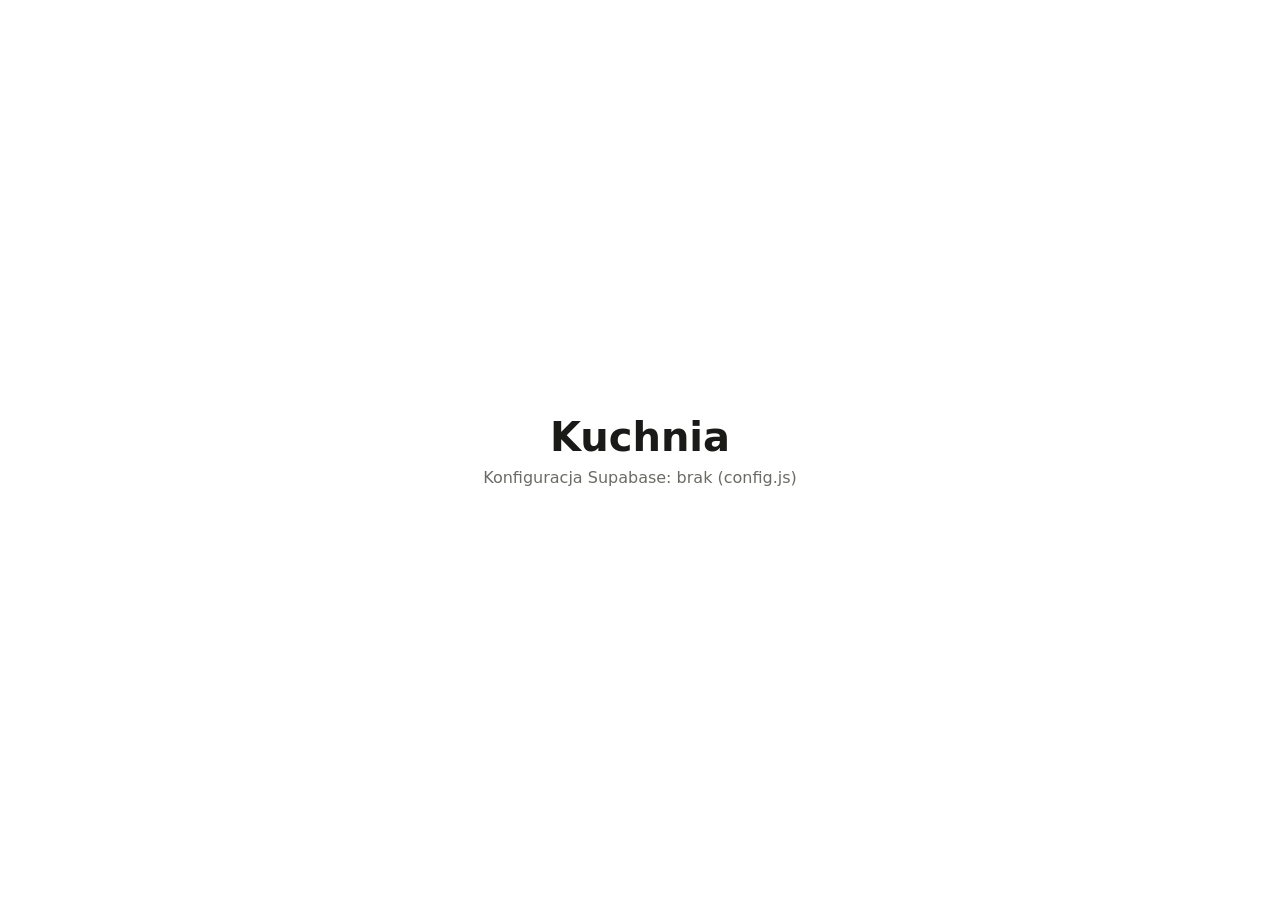
==== index.html @ d5078655 "M0: project setup, docs and GitHub Pages workflow Add the product, tech, design and plan docs, tools" ====
<!doctype html>
<html lang="pl">
<head>
  <meta charset="utf-8">
  <meta name="viewport" content="width=device-width, initial-scale=1">
  <title>Kuchnia</title>
  <style>
    :root { color-scheme: light dark; --bg: #FFFFFF; --fg: #1a1a18; --muted: #6b6b66; }
    @media (prefers-color-scheme: dark) {
      :root { --bg: #121211; --fg: #f2f2ef; --muted: #9a9a94; }
    }
    body {
      margin: 0; min-height: 100vh; display: grid; place-content: center; text-align: center;
      background: var(--bg); color: var(--fg);
      font-family: "Instrument Sans", system-ui, -apple-system, "Segoe UI", sans-serif;
    }
    h1 { margin: 0 0 .5rem; font-size: 2.5rem; font-weight: 600; }
    p { margin: 0; color: var(--muted); }
  </style>
</head>
<body>
  <main>
    <h1>Kuchnia</h1>
    <p id="status">Sprawdzam konfigurację…</p>
  </main>
  <script src="config.js"></script>
  <script>
    (function () {
      var el = document.getElementById("status");
      var cfg = window.APP_CONFIG;
      if (cfg && cfg.url) {
        var host = "";
        try { host = new URL(cfg.url).host; } catch (e) { host = "(nieprawidłowy adres)"; }
        el.textContent = "Konfiguracja Supabase: jest (" + host + ")";
      } else {
        el.textContent = "Konfiguracja Supabase: brak (config.js)";
      }
    })();
  </script>
</body>
</html>
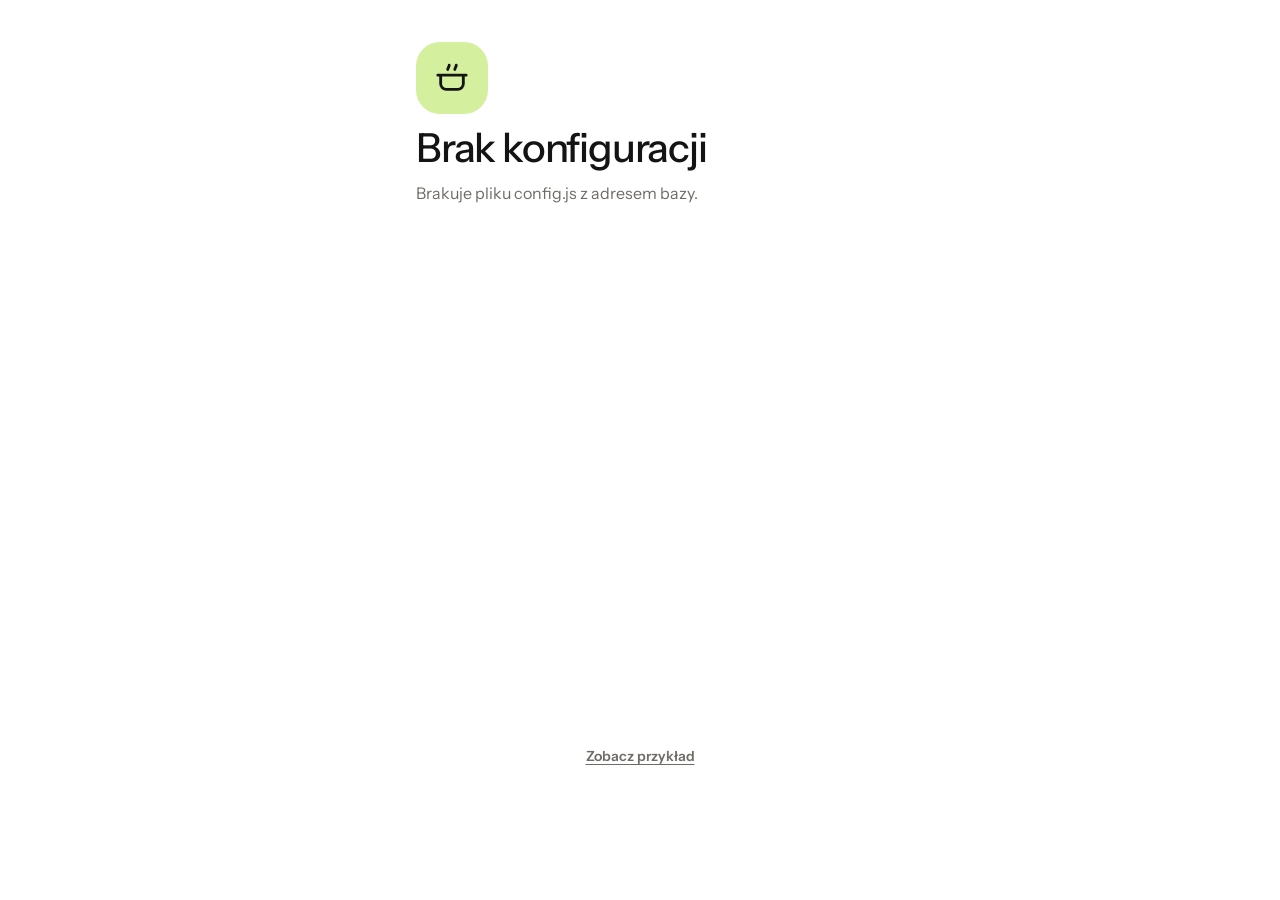
==== commit 8663c55c: "M2: app shell, auth, household, settings, demo and PWA - styles.css with the A "Leaflet" tokens (Mat" ====
--- a/index.html
+++ b/index.html
@@ -2,40 +2,39 @@
 <html lang="pl">
 <head>
   <meta charset="utf-8">
-  <meta name="viewport" content="width=device-width, initial-scale=1">
+  <meta name="viewport" content="width=device-width, initial-scale=1, viewport-fit=cover">
   <title>Kuchnia</title>
-  <style>
-    :root { color-scheme: light dark; --bg: #FFFFFF; --fg: #1a1a18; --muted: #6b6b66; }
-    @media (prefers-color-scheme: dark) {
-      :root { --bg: #121211; --fg: #f2f2ef; --muted: #9a9a94; }
-    }
-    body {
-      margin: 0; min-height: 100vh; display: grid; place-content: center; text-align: center;
-      background: var(--bg); color: var(--fg);
-      font-family: "Instrument Sans", system-ui, -apple-system, "Segoe UI", sans-serif;
-    }
-    h1 { margin: 0 0 .5rem; font-size: 2.5rem; font-weight: 600; }
-    p { margin: 0; color: var(--muted); }
-  </style>
+  <meta name="description" content="Lista zakupów, spiżarnia i przepisy. Wspólne, na dwóch telefonach.">
+  <meta name="theme-color" content="#FFFFFF" media="(prefers-color-scheme: light)">
+  <meta name="theme-color" content="#121211" media="(prefers-color-scheme: dark)">
+  <meta name="apple-mobile-web-app-capable" content="yes">
+  <meta name="mobile-web-app-capable" content="yes">
+  <meta name="apple-mobile-web-app-status-bar-style" content="default">
+  <meta name="apple-mobile-web-app-title" content="Kuchnia">
+  <link rel="manifest" href="manifest.webmanifest">
+  <link rel="icon" href="icons/icon.svg" type="image/svg+xml">
+  <link rel="apple-touch-icon" href="icons/apple-touch-icon.png">
+  <link rel="preconnect" href="https://fonts.googleapis.com">
+  <link rel="preconnect" href="https://fonts.gstatic.com" crossorigin>
+  <link rel="stylesheet" href="https://fonts.googleapis.com/css2?family=Instrument+Sans:wght@400;500;600;700&display=swap">
+  <link rel="stylesheet" href="styles.css">
+  <script>
+    // Per-device theme and the last known household accent before first paint (no flash).
+    try {
+      var th = localStorage.getItem("kitchen.theme"), ac = localStorage.getItem("kitchen.accent");
+      if (th === "light" || th === "dark") document.documentElement.dataset.theme = th;
+      if (ac) document.documentElement.dataset.accent = ac;
+    } catch (e) {}
+  </script>
+  <script type="module" src="app.js"></script>
 </head>
 <body>
-  <main>
-    <h1>Kuchnia</h1>
-    <p id="status">Sprawdzam konfigurację…</p>
+  <div id="gate" hidden></div>
+  <main id="app" class="app">
+    <div id="banner"></div>
+    <div id="view" class="view"><div class="boot" aria-busy="true"></div></div>
   </main>
-  <script src="config.js"></script>
-  <script>
-    (function () {
-      var el = document.getElementById("status");
-      var cfg = window.APP_CONFIG;
-      if (cfg && cfg.url) {
-        var host = "";
-        try { host = new URL(cfg.url).host; } catch (e) { host = "(nieprawidłowy adres)"; }
-        el.textContent = "Konfiguracja Supabase: jest (" + host + ")";
-      } else {
-        el.textContent = "Konfiguracja Supabase: brak (config.js)";
-      }
-    })();
-  </script>
+  <div id="tabbar" class="tabbar"></div>
+  <div id="toast" class="toast" role="status" aria-live="polite" hidden></div>
 </body>
 </html>
--- a/styles.css
+++ b/styles.css
@@ -0,0 +1,276 @@
+/* kitchen — direction A "Leaflet" (DESIGN.md, TECH-GUIDELINES §10).
+   One phone column, soft 24px cards without borders or shadows, ink pills for actions, a dark
+   floating tab bar and one household accent (Matcha by default) that means only
+   "selected / done / primary". Colors only via the tokens below. */
+
+/* ---------------------------------------------------------------- tokens */
+:root{
+  --accent:#D4F09F;            /* Matcha (light); per-household swatch via [data-accent] */
+  --matcha:#D4F09F;
+  --on-accent:#141414;         /* text on the accent, whatever accent is picked */
+  --bg:#FFFFFF; --bg2:#FFFFFF; --soft:#F4F3EF; --ink:#141414; --on-ink:#FFFFFF;
+  --muted:#6E6C65;             /* 4.6:1 on --soft (Leaflet's #77756E was 4.1:1) */
+  --line:#E9E7E1; --faint:#C9C7C0; --ic:#FFFFFF; --bar:#141414; --danger:#C8323A;
+  --warn-dot:#E0662E;          /* "Zużyj wkrótce" marker; never the accent */
+  --scrim:rgba(10,10,10,.45);
+  --f-sans:"Instrument Sans",system-ui,-apple-system,"Segoe UI",Roboto,sans-serif;
+  --ease-out:cubic-bezier(.2,.8,.2,1);
+  --ease-spring:cubic-bezier(.3,1.6,.5,1);
+  --tabbar-h:62px;
+  color-scheme:light;
+}
+@media (prefers-color-scheme: dark){
+  :root:not([data-theme="light"]){
+    --accent:#B5DC6E; --matcha:#B5DC6E; --bg:#121211; --bg2:#1C1B19; --soft:#22211E; --ink:#F2F0EA; --on-ink:#141414;
+    --muted:#A6A39B; --line:#34332F; --faint:#5C5A55; --ic:#33322E; --bar:#2A2926; --danger:#FF8A8A;
+    color-scheme:dark;
+  }
+}
+:root[data-theme="dark"]{
+  --accent:#B5DC6E; --matcha:#B5DC6E; --bg:#121211; --bg2:#1C1B19; --soft:#22211E; --ink:#F2F0EA; --on-ink:#141414;
+  --muted:#A6A39B; --line:#34332F; --faint:#5C5A55; --ic:#33322E; --bar:#2A2926; --danger:#FF8A8A;
+  color-scheme:dark;
+}
+/* Accent swatches (household_settings.accent). Matcha keeps its per-theme value from above. */
+:root[data-accent="tomato"]{--accent:#FF8A65}
+:root[data-accent="apricot"]{--accent:#FFB86B}
+:root[data-accent="lavender"]{--accent:#B4A5FF}
+:root[data-accent="mint"]{--accent:#7EDCC0}
+:root[data-accent="sunflower"]{--accent:#FFD84D}
+
+/* ---------------------------------------------------------------- base */
+*{box-sizing:border-box}
+[hidden]{display:none!important}
+html,body{margin:0;background:var(--bg);color:var(--ink)}
+body{font-family:var(--f-sans);font-size:16px;line-height:1.35;-webkit-tap-highlight-color:transparent;overscroll-behavior-y:none;-webkit-text-size-adjust:100%;min-height:100svh}
+body::before{content:"";position:fixed;inset:0 0 auto;height:env(safe-area-inset-top,0px);z-index:10;background:var(--bg)}
+button,input,select,textarea{font:inherit;color:inherit}
+button{cursor:pointer;-webkit-user-select:none;user-select:none}
+button:disabled{cursor:default}
+:focus-visible{outline:2.5px solid var(--ink);outline-offset:2px}
+svg{width:20px;height:20px;fill:none;stroke:currentColor;stroke-width:2;stroke-linecap:round;stroke-linejoin:round;flex:none}
+.num{font-variant-numeric:tabular-nums}
+.sr{position:absolute;width:1px;height:1px;overflow:hidden;clip:rect(0 0 0 0);white-space:nowrap}
+
+/* ---------------------------------------------------------------- layout */
+.app{max-width:480px;margin:0 auto;padding-left:max(16px,env(safe-area-inset-left,0px));padding-right:max(16px,env(safe-area-inset-right,0px));padding-top:calc(18px + env(safe-area-inset-top,0px));padding-bottom:calc(110px + env(safe-area-inset-bottom,0px))}
+.view,.stack{display:flex;flex-direction:column;gap:14px}
+.view.enter{animation:enter .32s var(--ease-out)}
+.view.fwd{animation:fwd .42s var(--ease-out)}
+.view.bwd{animation:bwd .42s var(--ease-out)}
+@keyframes enter{from{opacity:0;transform:translateY(10px)}}
+@keyframes fwd{from{opacity:0;transform:translateX(36px)}}
+@keyframes bwd{from{opacity:0;transform:translateX(-36px)}}
+.boot{min-height:60svh;display:grid;place-items:center;color:var(--muted)}
+
+/* ---------------------------------------------------------------- header */
+.headrow{display:flex;align-items:flex-end;justify-content:space-between;gap:10px}
+.headrow .acts{display:flex;gap:8px}
+.eyebrow{font-size:13px;color:var(--muted);font-weight:500;display:flex;align-items:center;gap:8px;font-variant-numeric:tabular-nums}
+.ttl{font-size:34px;line-height:1.04;font-weight:500;letter-spacing:-.025em;margin:2px 0 0;text-wrap:balance}
+@media (max-width:340px){.ttl{font-size:30px}}
+.round{width:44px;height:44px;border-radius:50%;border:0;background:var(--soft);color:var(--ink);display:grid;place-items:center;flex:none;padding:0;transition:transform .15s}
+.round:active{transform:scale(.9)}
+.round:disabled{opacity:.3}
+.round svg{width:20px;height:20px}
+.round svg.x{transform:rotate(45deg)}
+
+/* Offline pill (L4): under the title */
+.pill{align-self:flex-start;display:inline-flex;align-items:center;gap:8px;border-radius:999px;background:var(--soft);color:var(--ink);padding:7px 14px 7px 10px;font-size:13px;font-weight:600}
+.pill svg{width:16px;height:16px;color:var(--muted)}
+.pill span{color:var(--muted);font-weight:500}
+
+/* Demo banner (from 3d-print, in Leaflet's ink pill) */
+.demo{display:flex;align-items:center;gap:10px;background:var(--bar);color:#fff;border-radius:999px;padding:6px 6px 6px 16px;font-size:14px;font-weight:500;margin-bottom:14px}
+.demo span{flex:1;min-width:0}
+.demo button{border:0;background:var(--accent);color:var(--on-accent);border-radius:999px;min-height:36px;padding:0 14px;font-weight:600;flex:none}
+
+/* ---------------------------------------------------------------- fields */
+.tin{display:flex;align-items:center;gap:8px;height:54px;border-radius:999px;background:var(--soft);padding:0 7px 0 20px}
+.tin input{flex:1;min-width:0;border:0;background:transparent;font-size:17px;font-weight:600;color:var(--ink);outline:0;padding:0;height:100%}
+.tin input::placeholder{color:var(--muted);font-weight:500}
+.tin:focus-within{box-shadow:0 0 0 2px var(--ink)}
+.tin .go{width:40px;height:40px;border-radius:50%;background:var(--ink);color:var(--on-ink);display:grid;place-items:center;border:0;padding:0;transition:transform .15s}
+.tin .go:active{transform:scale(.9)}
+.note{display:flex;align-items:center;gap:10px;height:50px;border-radius:999px;background:var(--soft);padding:0 18px;color:var(--muted)}
+.note input{flex:1;min-width:0;border:0;background:transparent;font-size:16px;color:var(--ink);outline:0;padding:0;height:100%}
+.note input::placeholder{color:var(--muted)}
+.note:focus-within{box-shadow:0 0 0 2px var(--ink)}
+.lbl{display:block;font-size:13px;font-weight:600;color:var(--muted);margin:0 0 6px 4px}
+.fld{width:100%;height:52px;border:0;border-radius:999px;background:var(--soft);padding:0 18px;font-size:16px;font-weight:500;color:var(--ink);outline:0}
+.fld::placeholder{color:var(--muted)}
+.fld:focus-visible{outline:none;box-shadow:0 0 0 2px var(--ink)}
+.fld.on-soft{background:var(--bg)}
+.fld.code{text-align:center;font-size:20px;font-weight:600;letter-spacing:.12em;text-transform:uppercase;font-variant-numeric:tabular-nums}
+.fld.code::placeholder{letter-spacing:.12em}
+
+/* ---------------------------------------------------------------- buttons */
+.btn{border:0;border-radius:999px;min-height:46px;padding:0 18px;font-weight:600;font-size:15px;background:var(--soft);color:var(--ink);display:inline-flex;align-items:center;justify-content:center;gap:8px;transition:transform .15s,opacity .2s}
+.btn:active{transform:scale(.97)}
+.btn:disabled{opacity:.5}
+.btn svg{width:18px;height:18px}
+.btn.black{background:var(--ink);color:var(--on-ink)}
+.btn.accent{background:var(--accent);color:var(--on-accent)}
+.btn.danger{background:transparent;color:var(--danger);box-shadow:inset 0 0 0 1.5px var(--danger)}
+.btn.outline{background:transparent;box-shadow:inset 0 0 0 1.5px var(--faint)}
+.btn.wide{width:100%;min-height:54px;font-size:16px}
+.btn.mini{min-height:36px;padding:0 12px;font-size:13px;gap:6px}
+.btn.mini svg{width:15px;height:15px}
+.link{align-self:center;border:0;background:none;padding:0 8px;min-height:44px;font-size:14px;font-weight:600;color:var(--muted);text-decoration:underline;text-underline-offset:3px}
+
+/* ---------------------------------------------------------------- cards (list items) */
+.sechead{display:flex;justify-content:space-between;align-items:center;margin-top:2px;padding:0 4px;gap:8px}
+.sechead h2{font-size:15px;font-weight:600;margin:0;display:flex;align-items:center;gap:8px}
+.sechead span{font-size:13px;color:var(--muted);font-weight:600;font-variant-numeric:tabular-nums;text-align:right}
+.cards{display:flex;flex-direction:column;gap:8px}
+.card{position:relative;overflow:hidden;border:0;width:100%;display:flex;align-items:center;gap:12px;border-radius:24px;padding:8px 12px 8px 8px;min-height:62px;background:var(--soft);color:var(--ink);text-align:left;font-size:17px;font-weight:600;-webkit-touch-callout:none;transition:transform .18s var(--ease-spring),color .25s}
+.card:active{transform:scale(.975)}
+/* Tick fill: the accent grows from the tap point (--x/--y set in JS). */
+.card .fill{position:absolute;inset:0;background:var(--accent);clip-path:circle(0% at var(--x,90%) var(--y,50%));transition:clip-path .5s cubic-bezier(.3,.7,.2,1)}
+.card>*:not(.fill){position:relative}
+.card[aria-pressed="true"]{color:var(--on-accent)}
+.card[aria-pressed="true"] .fill{clip-path:circle(150% at var(--x,90%) var(--y,50%))}
+.card .ic{width:44px;height:44px;border-radius:50%;background:var(--ic);display:grid;place-items:center;flex:none;transition:background .25s,color .25s}
+.card[aria-pressed="true"] .ic{background:#fff;color:#141414}
+.card .nm{flex:1;min-width:0;overflow-wrap:anywhere}
+.mn{display:block;font-size:13px;font-weight:500;color:var(--muted);margin-top:1px}
+.card[aria-pressed="true"] .mn{color:var(--on-accent)}
+.card .ck{width:34px;height:34px;border-radius:50%;border:2px solid var(--faint);display:grid;place-items:center;flex:none;transition:background .2s,border-color .2s}
+.card .ck svg{width:18px;height:18px;stroke-width:2.6;color:#fff;transform:scale(0);transition:transform .35s cubic-bezier(.3,1.8,.5,1)}
+.card[aria-pressed="true"] .ck{background:#141414;border-color:#141414}
+.card[aria-pressed="true"] .ck svg{transform:scale(1)}
+.bought{display:flex;align-items:center;gap:8px;border-radius:24px;border:2px dashed var(--line);padding:6px 6px 6px 16px;min-height:60px;font-weight:600}
+.bought .t{flex:1;display:flex;align-items:center;gap:6px;color:var(--muted)}
+.bought .t b{color:var(--ink);font-variant-numeric:tabular-nums;margin-left:2px}
+.bought .t svg{width:16px;height:16px}
+.empty{background:var(--soft);border-radius:24px;padding:28px 20px;display:flex;flex-direction:column;align-items:center;gap:8px;text-align:center}
+.empty .ic{width:56px;height:56px;border-radius:50%;background:var(--accent);color:var(--on-accent);display:grid;place-items:center}
+.empty b{font-size:19px;font-weight:600}
+.empty span{color:var(--muted);font-size:14px}
+
+/* ---------------------------------------------------------------- chips, segmented control */
+.chips{display:flex;gap:6px;overflow-x:auto;margin:0 -16px;padding:0 16px;scrollbar-width:none}
+.chips::-webkit-scrollbar{display:none}
+.chip{display:inline-flex;align-items:center;gap:6px;border:0;border-radius:999px;min-height:40px;padding:0 14px;font-size:14px;font-weight:600;background:var(--soft);color:var(--ink);white-space:nowrap;flex:none;transition:background .2s,color .2s,transform .15s}
+.chip:active{transform:scale(.95)}
+.chip i{width:28px;height:28px;border-radius:50%;display:grid;place-items:center;background:var(--ic);margin-left:-8px}
+.chip i svg{width:15px;height:15px}
+.chip[aria-pressed="true"]{background:var(--ink);color:var(--on-ink)}
+.seg{display:grid;grid-auto-flow:column;grid-auto-columns:minmax(0,1fr);gap:4px;padding:4px;background:var(--soft);border-radius:999px}
+.seg button{border:0;background:transparent;border-radius:999px;min-height:42px;padding:0 4px;font-weight:600;font-size:14px;color:var(--muted);transition:background .2s,color .2s}
+.seg button[aria-pressed="true"]{background:var(--ink);color:var(--on-ink)}
+.group .seg,.sheet .seg.on-soft{background:var(--bg)}
+
+/* ---------------------------------------------------------------- tiles, grouped rows */
+.tiles{display:grid;grid-template-columns:repeat(2,minmax(0,1fr));gap:8px}
+.tile{border-radius:22px;padding:14px;background:var(--soft);border:0;text-align:left;color:var(--ink)}
+.tile .v{font-size:30px;font-weight:600;letter-spacing:-.02em;line-height:1;font-variant-numeric:tabular-nums}
+.tile .k{font-size:13px;color:var(--muted);font-weight:500;margin-top:6px;display:flex;align-items:center;gap:6px}
+.tile .k i{width:8px;height:8px;border-radius:50%;background:var(--warn-dot);flex:none}
+.tile.acc{background:var(--accent);color:var(--on-accent)}
+.tile.acc .k{color:var(--on-accent)}
+.group{background:var(--soft);border-radius:24px;padding:6px;display:flex;flex-direction:column}
+.rowbtn{width:100%;border:0;background:transparent;border-radius:18px;padding:8px;display:flex;align-items:center;gap:12px;text-align:left;font-weight:600;color:var(--ink);min-height:56px;transition:background .15s}
+button.rowbtn:active{background:var(--bg)}
+.rowbtn .ic{width:40px;height:40px;border-radius:50%;display:grid;place-items:center;background:var(--ic);flex:none;font-weight:700;font-size:15px}
+.rowbtn .ic svg{width:19px;height:19px}
+.rowbtn .nm{flex:1;min-width:0;overflow-wrap:anywhere}
+.rowbtn .sub{display:block;font-size:13px;color:var(--muted);font-weight:500}
+.rowbtn .val{text-align:right;font-variant-numeric:tabular-nums;white-space:nowrap}
+.rowbtn .val small{display:block;font-size:12px;color:var(--muted);font-weight:500}
+.rowbtn .chev{width:16px;height:16px;color:var(--muted)}
+.rowbtn .code{font-size:18px;letter-spacing:.04em;font-variant-numeric:tabular-nums;white-space:nowrap}
+.group .lbl{margin:8px 10px 2px}
+
+/* ---------------------------------------------------------------- recipe cards (R1 grid) */
+.grid{display:grid;grid-template-columns:repeat(2,minmax(0,1fr));gap:8px}
+.rcard{border:0;background:var(--soft);color:var(--ink);border-radius:24px;padding:6px 6px 12px;display:flex;flex-direction:column;gap:8px;text-align:left;transition:transform .18s var(--ease-spring)}
+.rcard:active{transform:scale(.97)}
+.rcard .ph{aspect-ratio:4/3;border-radius:18px;background:var(--accent);color:var(--on-accent);display:grid;place-items:center}
+.rcard .ph svg{width:44px;height:44px;stroke-width:1.5}
+.rcard b{font-size:16px;font-weight:600;padding:0 6px;line-height:1.2}
+.rcard span{font-size:13px;color:var(--muted);font-weight:500;padding:0 6px;font-variant-numeric:tabular-nums}
+
+/* ---------------------------------------------------------------- recipe view (R2) */
+.photo{height:190px;border-radius:26px;background:var(--accent);position:relative;display:grid;place-items:center;color:var(--on-accent);flex:none}
+.photo svg.big{width:96px;height:96px;stroke-width:1.4}
+.photo .round{position:absolute;left:10px;top:10px;background:rgba(255,255,255,.85);color:#141414}
+.ttl.ttl-sm{font-size:30px}
+.ing .rowbtn{min-height:50px;padding:5px 8px}
+.ing .ic.have{background:var(--ink);color:var(--on-ink)}
+.ing .ic.have svg{width:17px;height:17px;stroke-width:2.6}
+.ing .ic.miss{background:transparent;border:2px dashed var(--faint)}
+.ing .nm.hv{font-weight:500}
+
+/* ---------------------------------------------------------------- swatches */
+.swatches{display:grid;grid-template-columns:repeat(6,minmax(0,1fr));gap:10px;padding:8px 10px 10px}
+.swatches button{aspect-ratio:1;max-width:100%;border:0;border-radius:50%;background:var(--c);display:grid;place-items:center;color:#141414;padding:0;transition:transform .2s var(--ease-spring),box-shadow .2s}
+.swatches button:active{transform:scale(.9)}
+.swatches button svg{width:18px;height:18px;stroke-width:2.6;transform:scale(0);transition:transform .3s cubic-bezier(.3,1.8,.5,1)}
+.swatches button[aria-pressed="true"]{box-shadow:0 0 0 3px var(--soft),0 0 0 5px var(--ink)}
+.swatches button[aria-pressed="true"] svg{transform:scale(1)}
+
+/* ---------------------------------------------------------------- tab bar */
+.tabbar{position:fixed;left:0;right:0;bottom:0;z-index:8;padding:0 16px calc(16px + env(safe-area-inset-bottom,0px));pointer-events:none;transition:transform .28s var(--ease-out),opacity .2s}
+.tabbar nav{pointer-events:auto;width:270px;max-width:100%;margin:0 auto;background:var(--bar);border-radius:999px;padding:7px;display:grid;grid-auto-flow:column;grid-auto-columns:minmax(0,1fr);gap:4px}
+.tabbar button{border:0;background:transparent;color:#fff;height:48px;border-radius:999px;display:grid;place-items:center;padding:0;transition:background .25s,color .25s,transform .15s}
+.tabbar button:active{transform:scale(.9)}
+.tabbar button svg{width:22px;height:22px}
+.tabbar button[aria-current="page"]{background:var(--accent);color:var(--on-accent)}
+.tabbar button:focus-visible{outline-color:#fff}
+body.typing .tabbar,body.no-tabbar .tabbar{transform:translateY(120%);opacity:0;pointer-events:none}
+body.no-tabbar .tabbar nav,body.typing .tabbar nav{pointer-events:none}
+
+/* ---------------------------------------------------------------- sheet */
+.scrim{position:fixed;inset:0;z-index:20;background:var(--scrim);display:flex;align-items:flex-end;justify-content:center;animation:fade .2s}
+.scrim.closing{animation:fadeOut .2s forwards}
+.scrim.closing .sheet{animation:down .2s ease-in forwards}
+@keyframes fade{from{opacity:0}}
+@keyframes fadeOut{to{opacity:0}}
+@keyframes up{from{transform:translateY(100%)}}
+@keyframes down{to{transform:translateY(100%)}}
+.sheet{width:100%;max-width:480px;background:var(--bg2);color:var(--ink);border-radius:30px 30px 0 0;padding:10px max(18px,env(safe-area-inset-right,0px)) calc(22px + env(safe-area-inset-bottom,0px)) max(18px,env(safe-area-inset-left,0px));display:flex;flex-direction:column;gap:12px;max-height:88vh;max-height:88svh;overflow:auto;overscroll-behavior:contain;animation:up .32s cubic-bezier(.2,.9,.25,1)}
+.sheet.tall{height:88vh;height:88svh}
+.sheet .grab{width:40px;height:5px;border-radius:3px;background:var(--line);align-self:center;flex:none}
+.sheet-head{display:flex;align-items:center;justify-content:space-between;gap:10px}
+.sheet-head h3{font-size:26px;font-weight:500;letter-spacing:-.02em;margin:0;line-height:1.05}
+.sheet-head .round{width:40px;height:40px}
+.sheet-body{display:flex;flex-direction:column;gap:12px}
+.sheet p{margin:0;color:var(--muted)}
+.sheet .acts{display:flex;gap:8px}
+.sheet .acts .btn{flex:1}
+.sheet .group .rowbtn .ic{background:var(--ic)}
+body.sheet-open{overflow:hidden}
+
+/* ---------------------------------------------------------------- toast */
+.toast{position:fixed;left:50%;bottom:calc(var(--tabbar-h) + 30px + env(safe-area-inset-bottom,0px));transform:translateX(-50%);z-index:30;background:var(--ink);color:var(--on-ink);border-radius:999px;padding:6px 6px 6px 18px;min-height:48px;font-size:14px;font-weight:600;max-width:calc(100% - 32px);width:max-content;display:flex;align-items:center;gap:12px}
+.toast:not(:has(button)){padding-right:18px}
+.toast.show{animation:tIn .3s cubic-bezier(.2,.9,.3,1.3)}
+.toast span{flex:1;min-width:0}
+.toast button{border:0;background:var(--accent);color:var(--on-accent);border-radius:999px;min-height:36px;padding:0 14px;font-weight:600;flex:none}
+body.typing .toast,body.no-tabbar .toast,body.gate .toast{bottom:calc(20px + env(safe-area-inset-bottom,0px))}
+@keyframes tIn{from{transform:translate(-50%,20px);opacity:0}}
+
+/* ---------------------------------------------------------------- gates (O1, O2, boot errors) */
+.gate{display:flex;flex-direction:column;gap:14px;min-height:calc(100svh - 140px)}
+.gate .logo{width:72px;height:72px;border-radius:24px;background:var(--accent);color:var(--on-accent);display:grid;place-items:center;margin-top:24px}
+.gate .logo svg{width:34px;height:34px}
+.gate .big{font-size:40px;font-weight:500;letter-spacing:-.03em;margin:0;line-height:1}
+.gate .lead{margin:0;color:var(--muted);font-size:16px;line-height:1.4}
+.gate form{display:flex;flex-direction:column;gap:14px;margin:0}
+.msg{border-radius:18px;padding:12px 16px;font-size:14px;font-weight:600;background:var(--soft);display:flex;gap:10px;align-items:flex-start}
+.msg::before{content:"";width:8px;height:8px;border-radius:50%;background:var(--danger);flex:none;margin-top:5px}
+.msg.ok::before{background:var(--ink)}
+.opt{background:var(--soft);border-radius:24px;padding:16px;display:flex;flex-direction:column;gap:12px}
+.opt h2{margin:0;font-size:19px;font-weight:600}
+.opt p{margin:-6px 0 0;color:var(--muted);font-size:14px}
+.opt .lbl{margin-bottom:-6px}
+.on-soft-btn{background:var(--bg)}
+.or{align-self:center;font-size:13px;font-weight:600;color:var(--muted)}
+.rise{animation:rise .5s var(--ease-out) both;animation-delay:var(--d,0ms)}
+@keyframes rise{from{opacity:0;transform:translateY(14px)}}
+
+/* ---------------------------------------------------------------- motion */
+@media (prefers-reduced-motion: reduce){
+  *,*::before,*::after{animation:none!important;transition:none!important;scroll-behavior:auto!important}
+}
